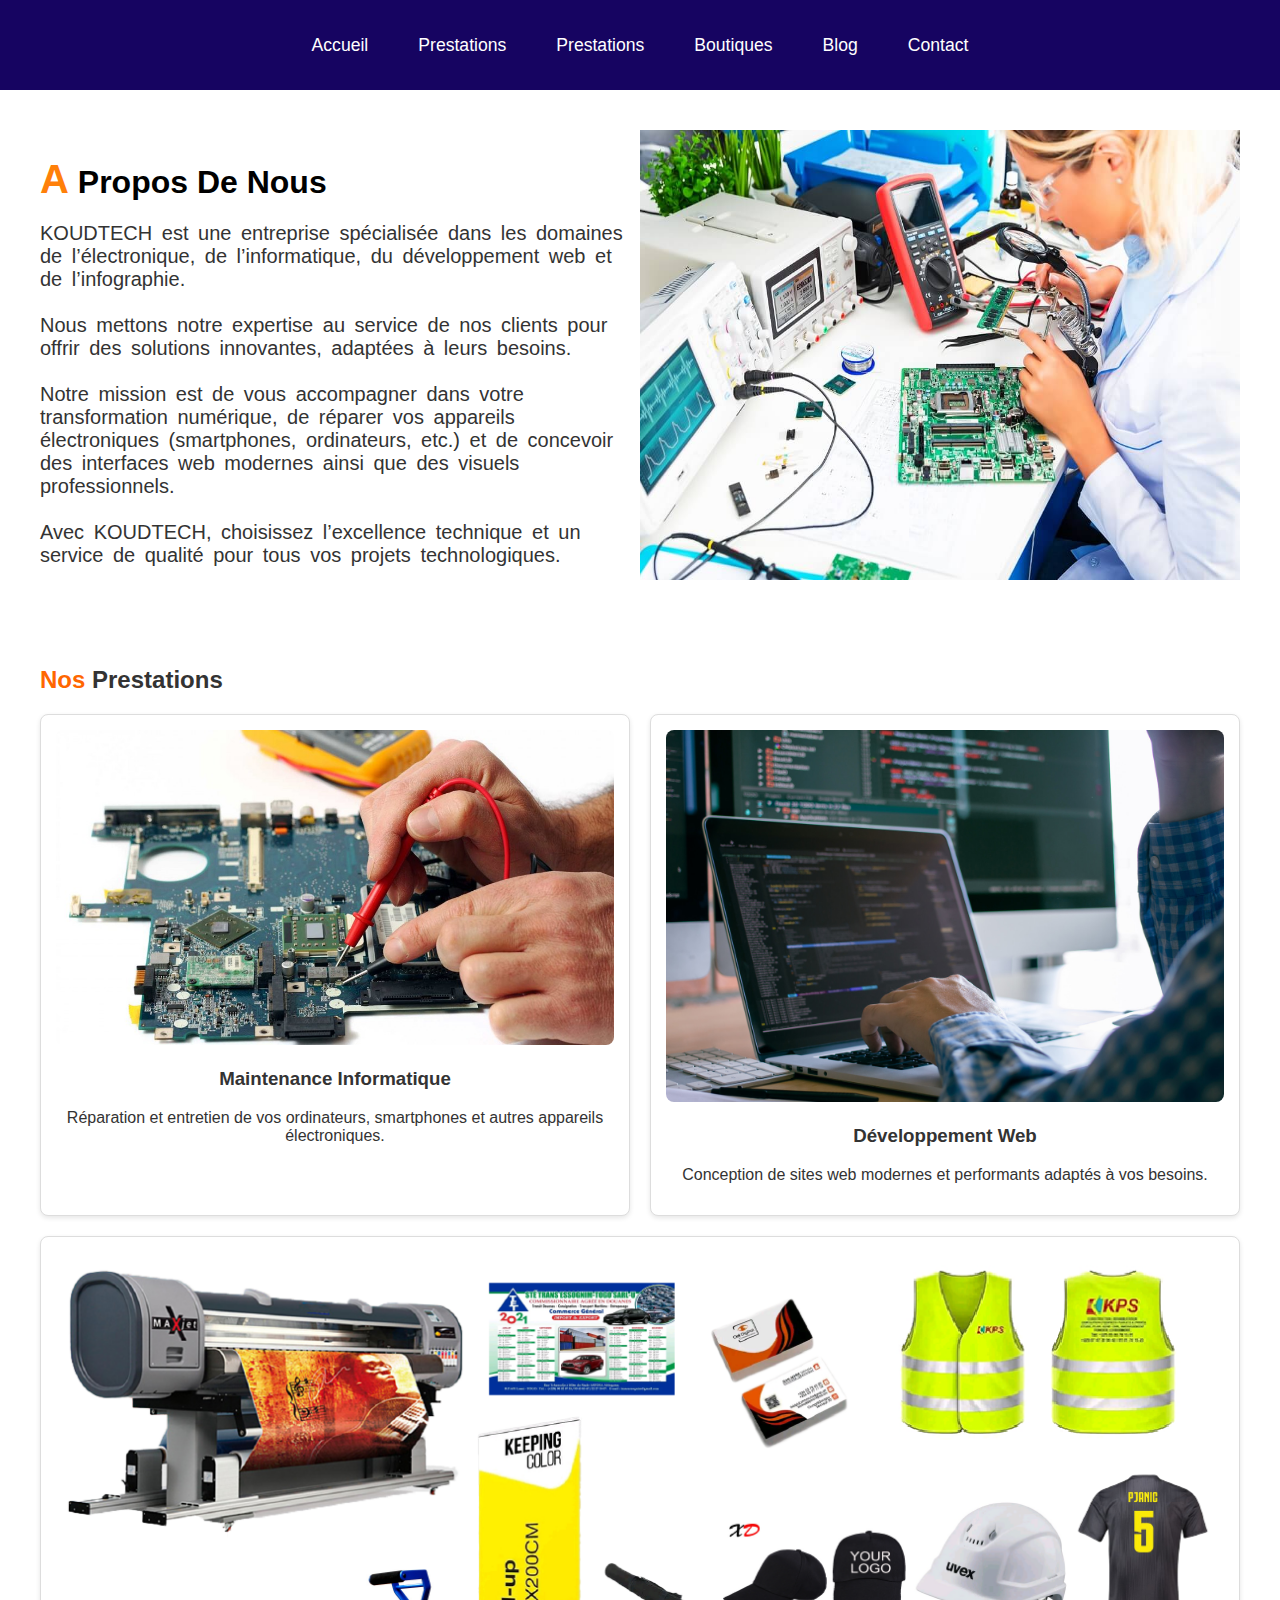
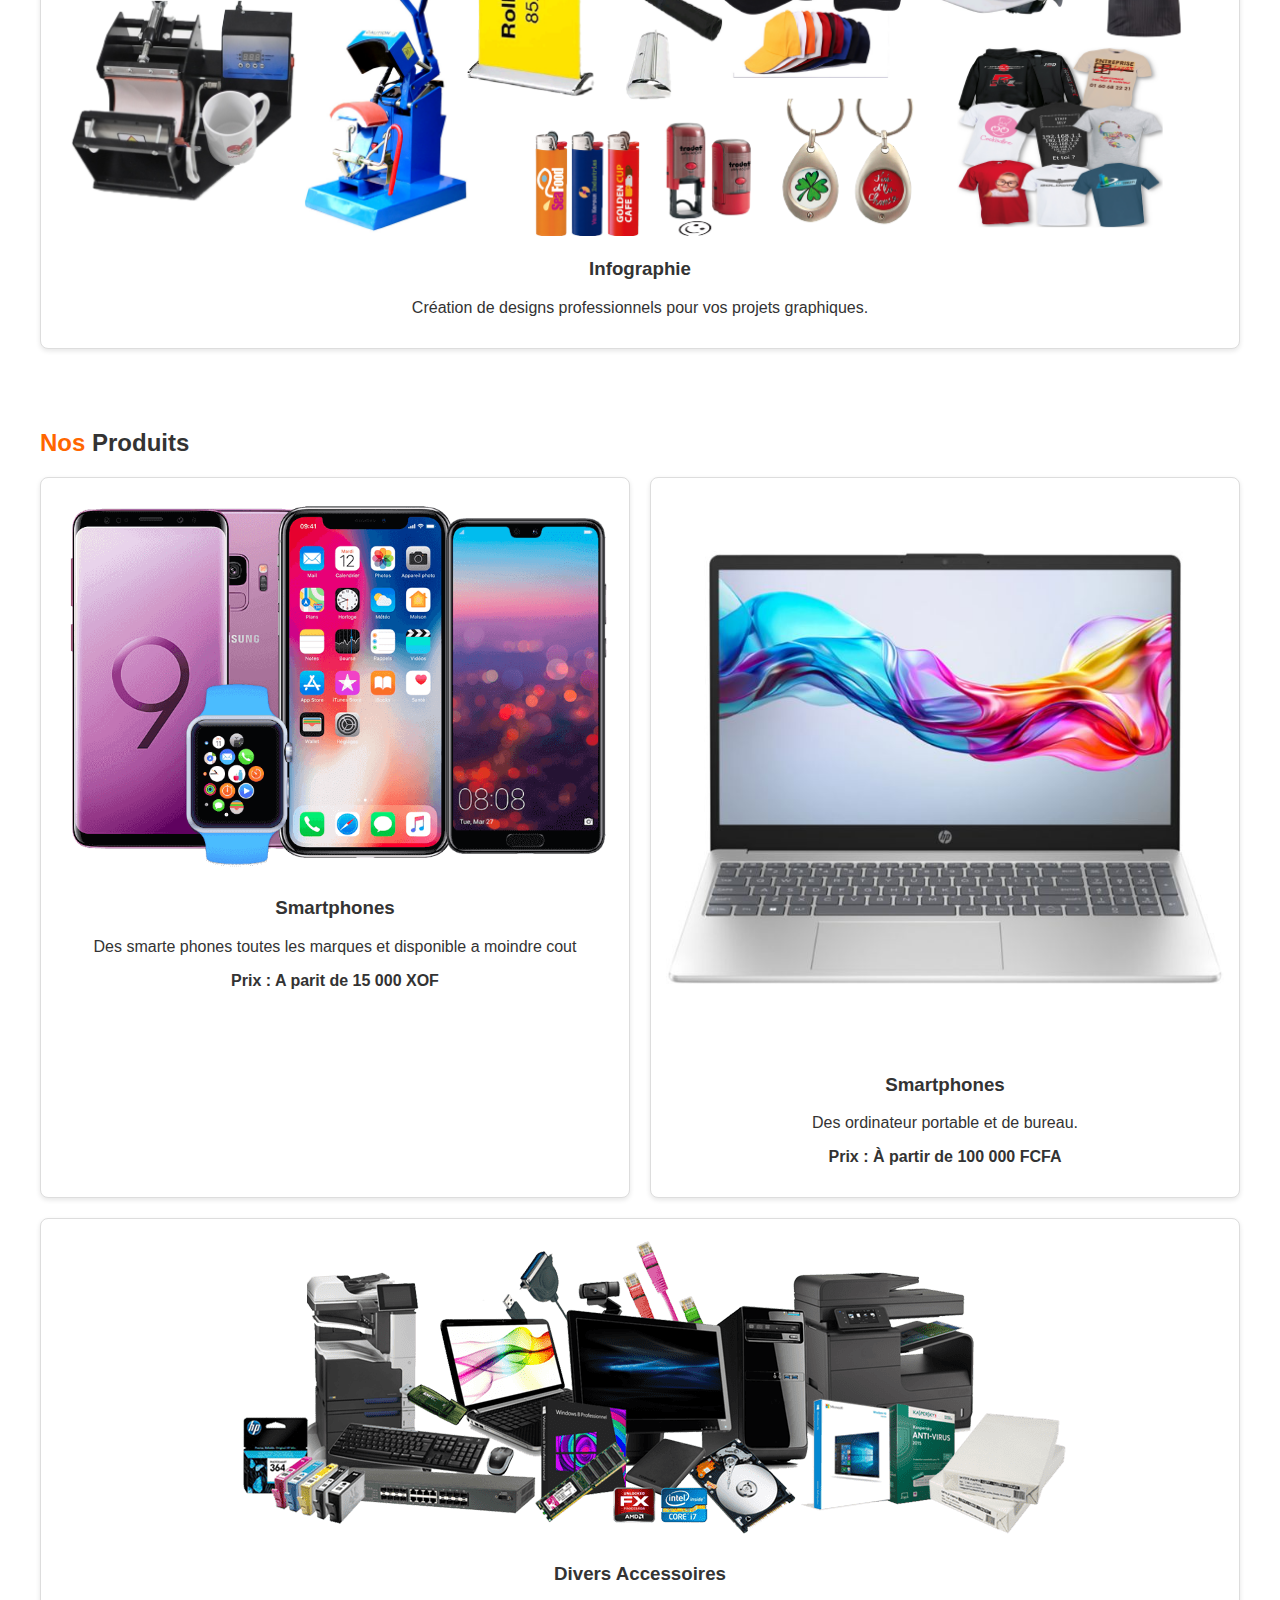
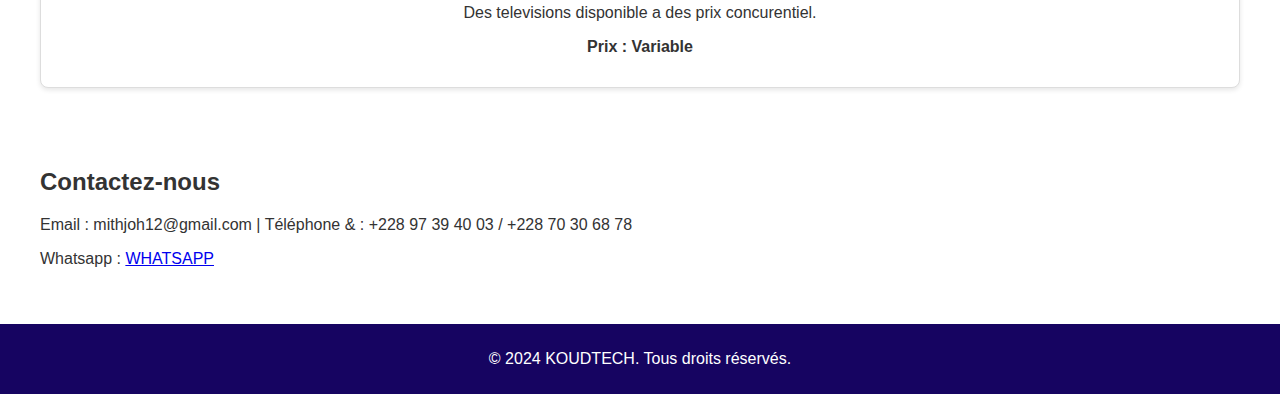
==== index.html @ c4b62dbb "Update index.html" ====
<!DOCTYPE html>
<html lang="en">
<head>
    <meta charset="UTF-8">
    <link href="https://cdnjs.cloudflare.com/ajax/libs/font-awesome/6.0.0-beta3/css/all.min.css" rel="stylesheet">

    <meta name="viewport" content="width=device-width, initial-scale=1.0">
    <title>KOUDTECH - Prestations et Produits</title>
    <link rel="stylesheet" href="styles/styleacceuil.css">
    <link rel="icon" type="image/x-icon" href="images/logo_Plan-de-travail-1.ico">
</head>
<body>
    <header>
<!--         <img src="images./logobl.ico" alt="Icône" width="130" height="45"> -->
         <!-- Menu burger -->
         <div class="burger" onclick="toggleMenu()">
            <div class="line"></div>
            <div class="line"></div>
            <div class="line"></div>
        </div>
        </div>
        <nav id="navbar">
            <ul>

                <li>   <a href="index.html">Accueil</a></li>
                 <li><a href="prestation.html">Prestations</a></li>
                 <li> <a href="prestation.html">Prestations</a></li>
                 <li> <a href="#">Boutiques</a></li>
                 <li><a href="#">Blog</a></li>
                 <li><a href="#">Contact</a></li>
            </ul>

        </nav>
    </header>
    <!-- <div id="bac">
        <img src="bigstock-Concept-Of-Programming-Coding-375861967-1024x576.jpg" alt="">
    </div> -->
    
    <section class="apropros"id="apropros">
        <div class="row">
            <div class="col50">
                <h2 class="titre-text"><span>A</span> Propos De Nous</h2>
                <p> KOUDTECH est une entreprise spécialisée dans les domaines de l’électronique, de l’informatique, du développement web et de l’infographie. <br> <br>Nous mettons notre expertise au service de nos clients pour offrir des solutions innovantes, adaptées à leurs besoins. <br> <br>

                    Notre mission est de vous accompagner dans votre transformation numérique, de réparer vos appareils électroniques (smartphones, ordinateurs, etc.) et de concevoir des interfaces web modernes ainsi que des visuels professionnels.
                    
                    <br><br>Avec KOUDTECH, choisissez l’excellence technique et un service de qualité pour tous vos projets technologiques.
                </p>
            </div>
            <div class="col50">
                <div class="img">
                    <img src="/images/AdobeStock_183227128_klein.jpg" alt="image">
                </div>
            </div>
        </div>
    </section>
    <section id="services">
        <h2> <span>Nos</span> Prestations</h2>
        <div class="services">
            <div class="service">
                <img src="/images/image_search_1576326651119.jpg" alt="Maintenance Informatique">
                <h3>Maintenance Informatique</h3>
                <p>Réparation et entretien de vos ordinateurs, smartphones et autres appareils électroniques.</p>
            </div>
            <div class="service">
                <img src="/images/developpeur-web.jpg" alt="Développement Web">
                <h3>Développement Web</h3>
                <p>Conception de sites web modernes et performants adaptés à vos besoins.</p>
            </div>
            <div class="service">
                <img src="/images/affkouam_Plan de travail 1.png" alt="Infographie">
                <h3>Infographie</h3>
                <p>Création de designs professionnels pour vos projets graphiques.</p>
            </div>
        </div>
    </section>

    <section id="products">
        <h2> <span>Nos </span>Produits</h2>
        <div class="products">
            <div class="product">
                <img src="/images/phonecom-smart.png" alt="Ordinateur Portable">
                <h3>Smartphones</h3>
                <p>Des smarte phones toutes les marques et disponible a moindre cout</p>
                <p><strong>Prix : A parit de 15 000 XOF</strong></p>
            </div>
            <div class="product">
                <img src="/images/pc-portable-hp-15-fd0095nk-i5-13e-gen-8go-512go-ssd-silver.jpg" alt="Smartphone">
                <h3>Smartphones</h3>
                <p>Des ordinateur portable et de bureau.</p>
                <p><strong>Prix : À partir de 100 000 FCFA</strong></p>
            </div>
            <div class="product">
                <img src="/images/Materiels-min.png" alt="Accessoires">
                <h3>Divers Accessoires</h3>
                <p>Des televisions disponible a des prix concurentiel.</p>
                <p><strong>Prix : Variable</strong></p>
            </div>
        </div>
    </section>

    <section id="contact">
        <h2>Contactez-nous</h2>
        <p>Email : mithjoh12@gmail.com | Téléphone &  : +228 97 39 40 03 / +228 70 30 68 78</p>
        <p>Whatsapp : <a href="https://wa.me/97394003">WHATSAPP</a></p>
    </section>

    <footer>
        <p>&copy; 2024 KOUDTECH. Tous droits réservés.</p>
    </footer>

    <script>

        function toggleMenu() {
            const navbar = document.getElementById('navbar');
            navbar.classList.toggle('active');
        }
    </script>
    
</body>
</html>
---- styles/styleacceuil.css ----
body {
    font-family: Arial, sans-serif;
    margin: 0;
    padding: 0;
    /* background-color: #ff4d00dc; */
    color: #333;
}
header{
    position:relative;
    top: 0px;
    left: 0px;
    width: 100vw;
    /* z-index: 1; */
    display: flex;
    justify-content: space-around;
    align-items: center;
    transition: 0.5s;
    background-color: #160461;
    /* background-color: #ff6600; */
    height: 10vh;
    /* margin-bottom: 100px; */



    /* background-color: rgba(30, 7, 36, 0.979); */
}

header h1 {
    margin: 0;
    font-size: 1.8em;
}


nav {
     text-align: center;
    padding: 10px 0;
}

nav a {
    color: rgb(255, 255, 255);
    text-decoration: none;
    margin: 0 15px;
    font-size: 1.1em;
}

nav a:hover {
    color: #ff6600; /* Orange vif */
}
section {
    padding: 20px;
    margin: 20px auto;
    max-width: 1200px;
}
.services, .products {
    display: flex;
    flex-wrap: wrap;
    gap: 20px;
}
.service, .product {
    flex: 1 1 calc(33.333% - 20px);
    background-color: white;
    border: 1px solid #ddd;
    border-radius: 8px;
    padding: 15px;
    text-align: center;
    box-shadow: 0 2px 5px rgba(0, 0, 0, 0.1);
}
.service img, .product img {
    max-width: 100%;
    height: auto;
    border-radius: 8px;
}
footer {
    background-color: #160461;
    color: white;
    text-align: center;
    padding: 10px 0;
}

span{
    color: #ff6600;
    
}


/* ------------------------------------ */
.row{
    position: relative;
    width: 100%;
    display: flex;
    
}
.row .col50{
    position: relative;
    width:  100vw;
    justify-content: center;
    align-items: center;
    
}
.row .col50 h2{
   margin-bottom: 20px;
}
.row .col50 p{
    word-spacing: 4px;
    font-size: 20px;
}
.titre-text{
    color: black;
    font-size: 2rem;
    font-weight: 300px;
    text-transform: capitalize;
}
.titre-text span{
    color:rgb(255, 128, 9);
    font-size: 2.5rem;
    font-weight: 700px;
}
.row .col50 img{
    height: 450px;
    width: 600px;
    position: relative;

}

.imbox img{
    height: 450px;
    width: 600px;
    position: relative;

}
.titre{
    display: flex;
    width: 100%;
    justify-content: center;
    align-items: center;
    flex-direction: column;
}


nav ul {
    display: flex;
    list-style: none;
    padding: 0;
    margin: 0;
}

nav ul li {
    margin: 0 10px;
}

nav ul li a {
    color: white;
    text-decoration: none;
}

.burger {
    display: none;
    flex-direction: column;
    cursor: pointer;
    gap: 5px;
}

.burger .line {
    width: 25px;
    height: 3px;
    background-color: white;
}

/* Responsive Styles */
@media (max-width: 768px) {
    nav ul {
        display: none;
        flex-direction: column;
        background-color: #160461;
        position: absolute;
        top: 50px;
        right: 0;
        width: 100%;
        padding: 10px 0;
    }

    nav.active ul {
        display: flex;
    }

    nav ul li {
        margin: 10px 0;
        text-align: center;
    }

    .burger {
        display: flex;
        justify-content: space-around;
    }
    section {
        padding: 20px;
        margin: 20px auto;
        max-width: 1200px;
    }
    .services, .products {
        display: grid;
        grid-row: row;
        gap: 20px;
    }
    .service, .product {
        flex: 1 1 calc(33.333% - 20px);
        background-color: white;
        border: 1px solid #ddd;
        border-radius: 8px;
        padding: 15px;
        text-align: center;
        box-shadow: 0 2px 5px rgba(0, 0, 0, 0.1);
    }
    
    .row{
        position: relative;
        width: 100%;
        display: grid;
        justify-content: space-between;
    }
    .row .col50{
        position: relative;
        width: 100vw;
        justify-content: space-around;
        align-items: center;
        
    }

    /* .row .col50 p{
        font-size: 15px;
    } */
    
    .img img{
        
            max-width: 80%;
            height: auto;
            border-radius: 8px;
        
    }
}
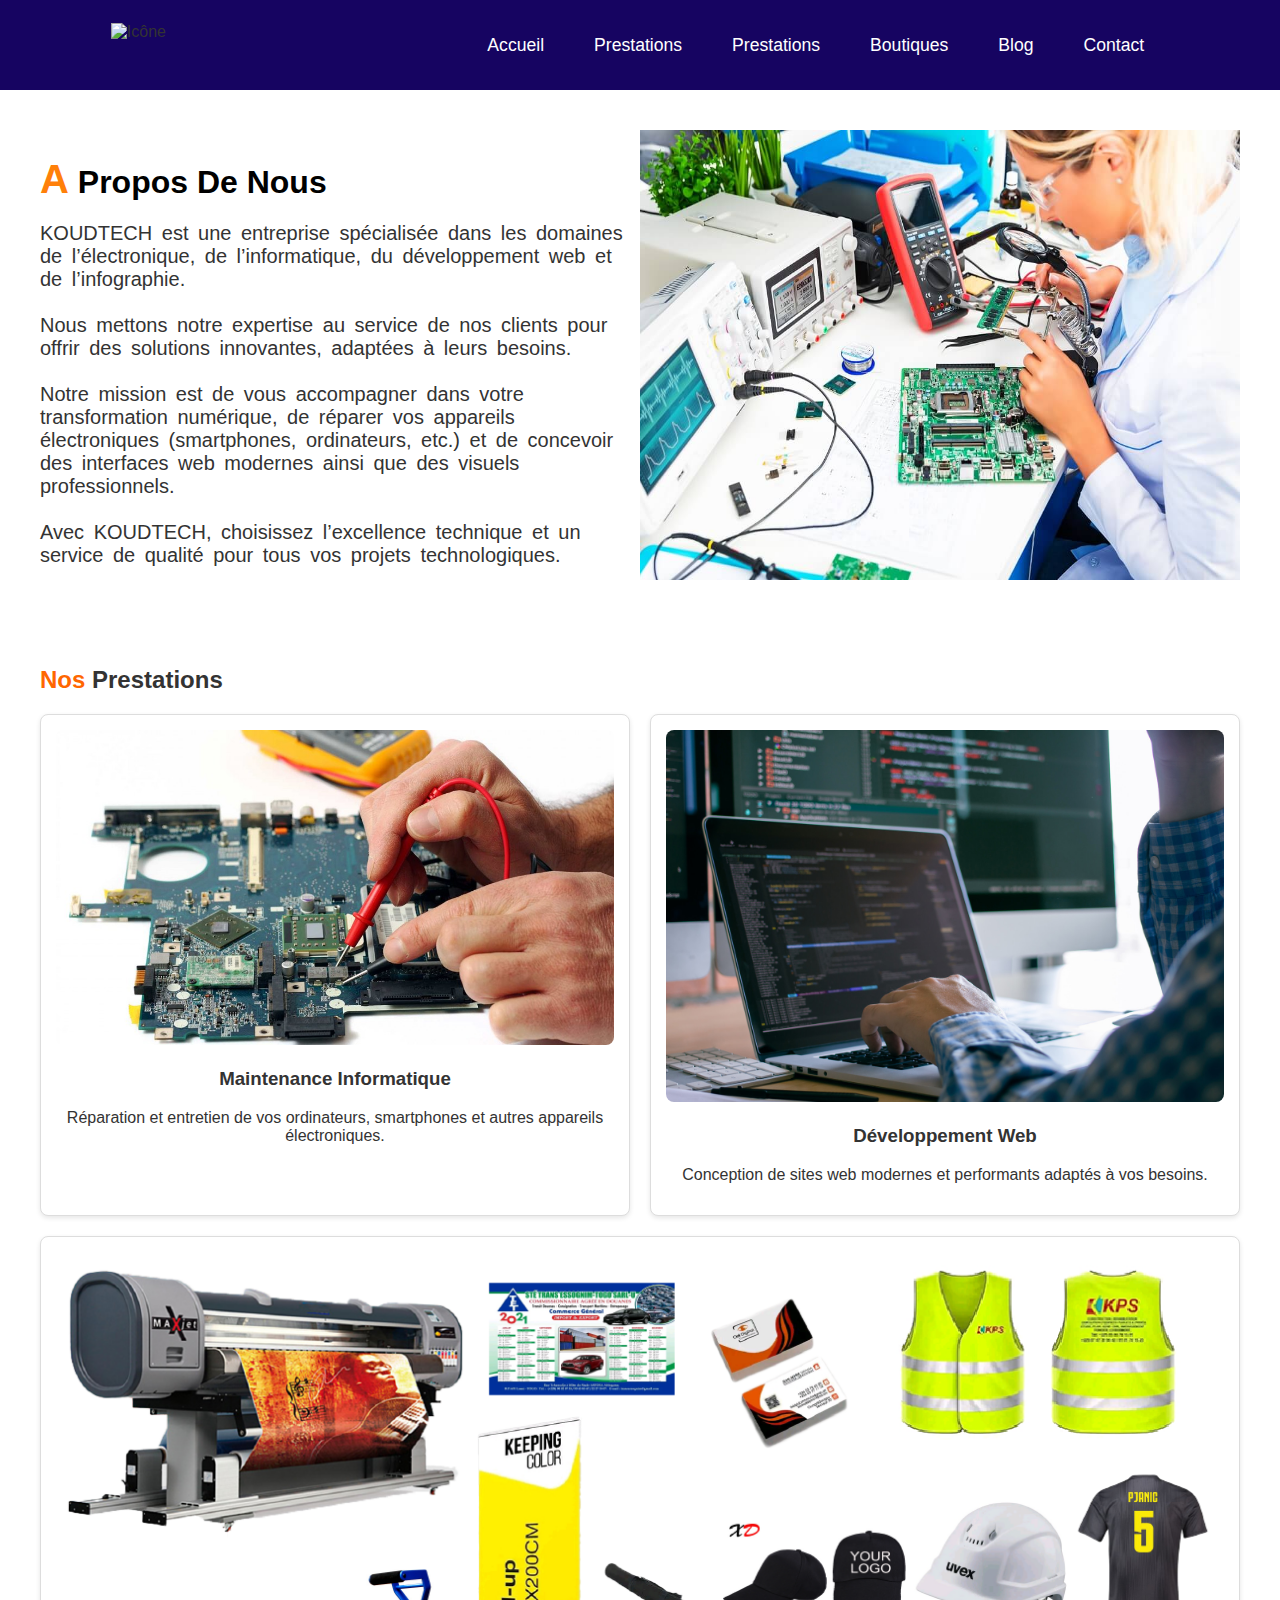
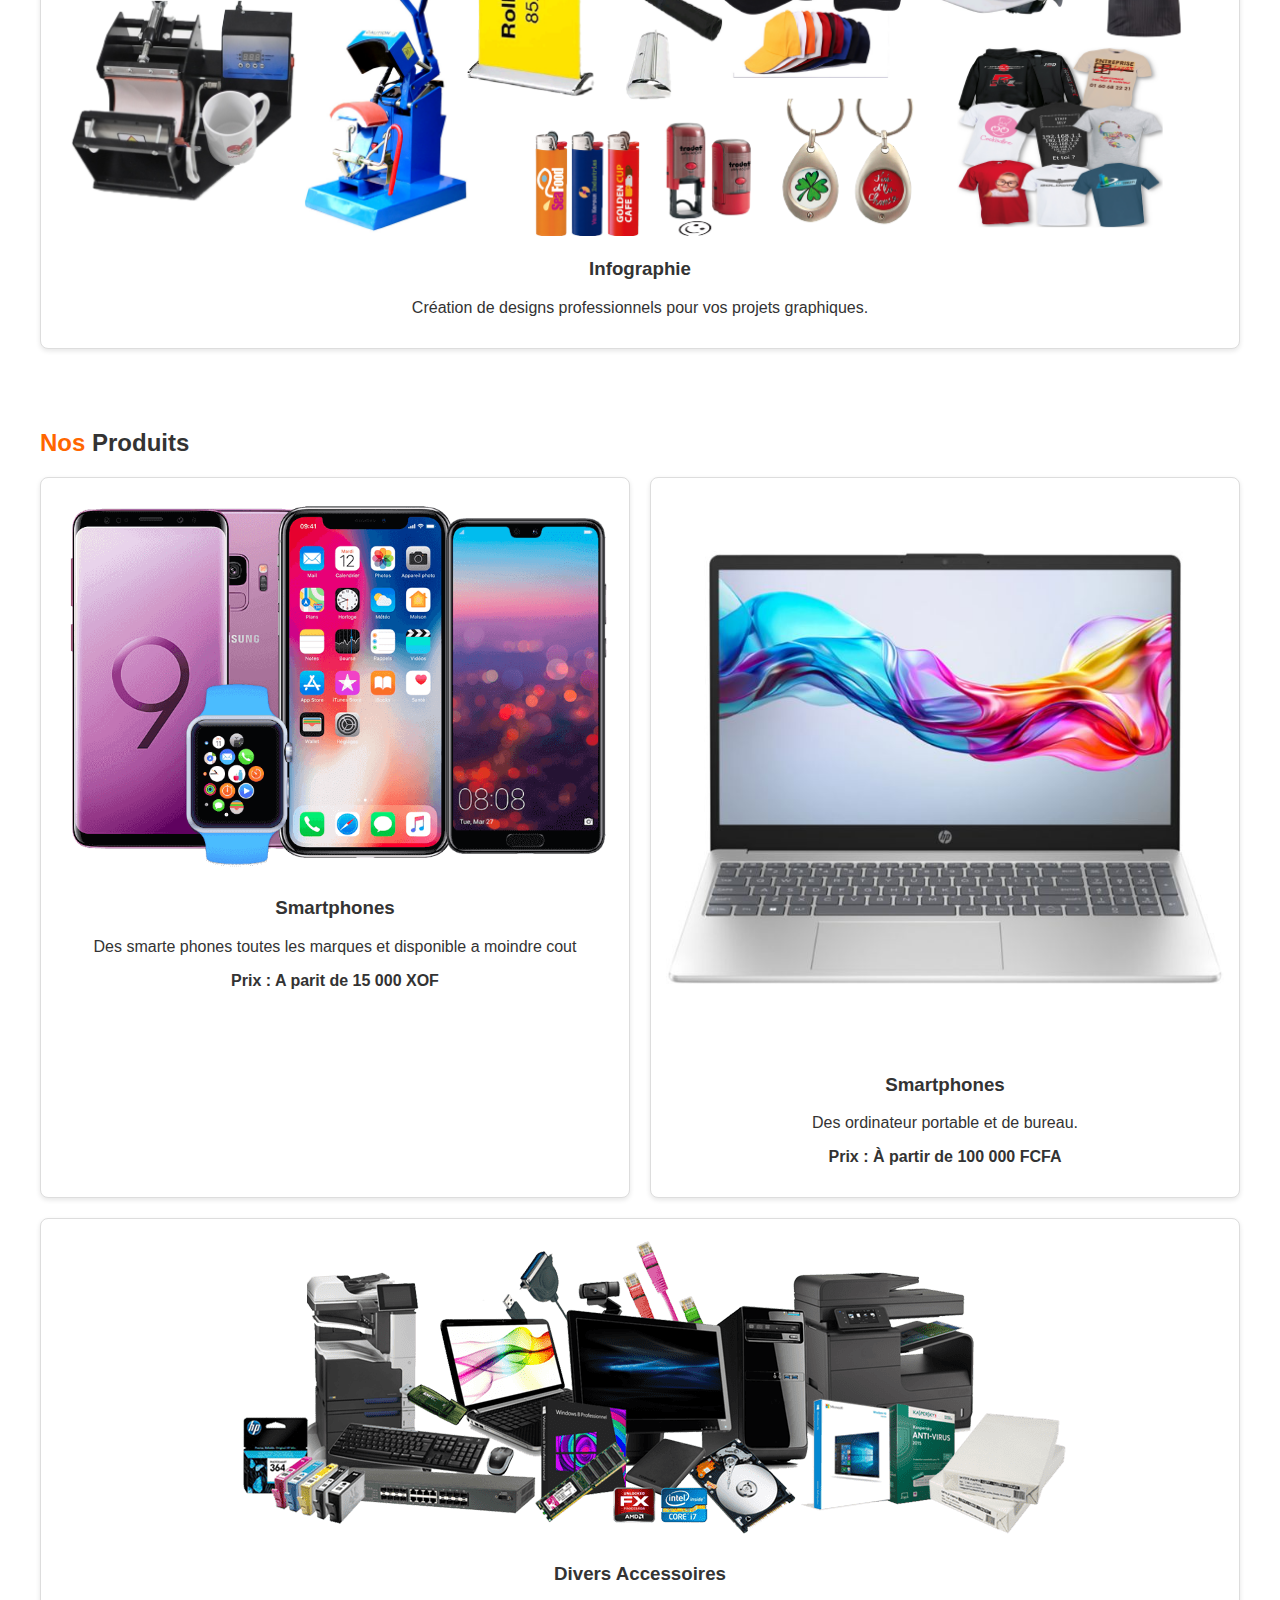
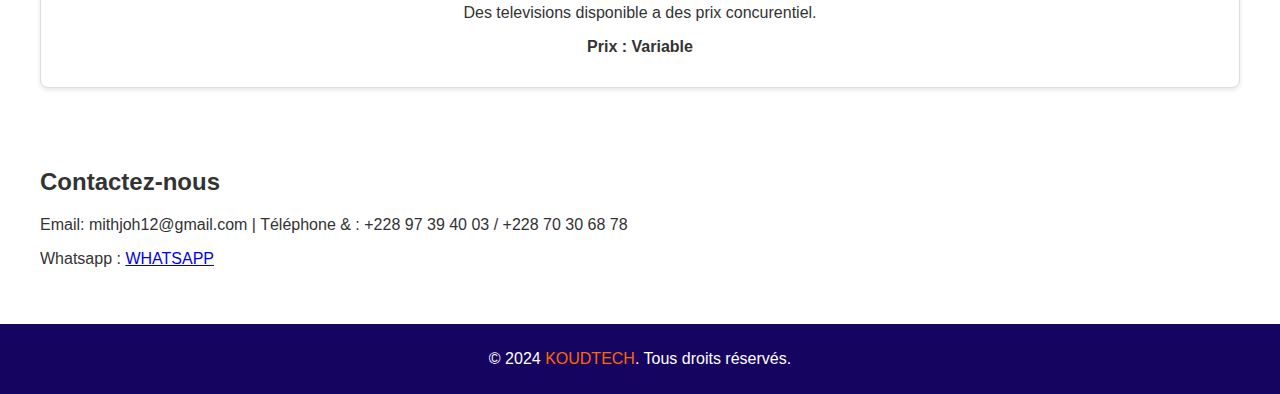
==== commit bc356324: "Add files via upload" ====
--- a/index.html
+++ b/index.html
@@ -7,11 +7,11 @@
     <meta name="viewport" content="width=device-width, initial-scale=1.0">
     <title>KOUDTECH - Prestations et Produits</title>
     <link rel="stylesheet" href="styles/styleacceuil.css">
-    <link rel="icon" type="image/x-icon" href="images/logo_Plan-de-travail-1.ico">
+    <link rel="icon" type="image/x-icon" href="images./logo_Plan-de-travail-1.ico">
 </head>
 <body>
     <header>
-<!--         <img src="images./logobl.ico" alt="Icône" width="130" height="45"> -->
+        <img src="images./logobl.ico" alt="Icône" width="130" height="45">
          <!-- Menu burger -->
          <div class="burger" onclick="toggleMenu()">
             <div class="line"></div>
@@ -21,8 +21,7 @@
         </div>
         <nav id="navbar">
             <ul>
-
-                <li>   <a href="index.html">Accueil</a></li>
+                 <li><a href="index.html">Accueil</a></li>
                  <li><a href="prestation.html">Prestations</a></li>
                  <li> <a href="prestation.html">Prestations</a></li>
                  <li> <a href="#">Boutiques</a></li>
@@ -49,7 +48,7 @@
             </div>
             <div class="col50">
                 <div class="img">
-                    <img src="/images/AdobeStock_183227128_klein.jpg" alt="image">
+                    <img src="images/AdobeStock_183227128_klein.jpg" alt="image">
                 </div>
             </div>
         </div>
@@ -58,17 +57,17 @@
         <h2> <span>Nos</span> Prestations</h2>
         <div class="services">
             <div class="service">
-                <img src="/images/image_search_1576326651119.jpg" alt="Maintenance Informatique">
+                <img src="images/image_search_1576326651119.jpg" alt="Maintenance Informatique">
                 <h3>Maintenance Informatique</h3>
                 <p>Réparation et entretien de vos ordinateurs, smartphones et autres appareils électroniques.</p>
             </div>
             <div class="service">
-                <img src="/images/developpeur-web.jpg" alt="Développement Web">
+                <img src="images/developpeur-web.jpg" alt="Développement Web">
                 <h3>Développement Web</h3>
                 <p>Conception de sites web modernes et performants adaptés à vos besoins.</p>
             </div>
             <div class="service">
-                <img src="/images/affkouam_Plan de travail 1.png" alt="Infographie">
+                <img src="images/affkouam_Plan de travail 1.png" alt="Infographie">
                 <h3>Infographie</h3>
                 <p>Création de designs professionnels pour vos projets graphiques.</p>
             </div>
@@ -79,19 +78,19 @@
         <h2> <span>Nos </span>Produits</h2>
         <div class="products">
             <div class="product">
-                <img src="/images/phonecom-smart.png" alt="Ordinateur Portable">
+                <img src="images/phonecom-smart.png" alt="Ordinateur Portable">
                 <h3>Smartphones</h3>
                 <p>Des smarte phones toutes les marques et disponible a moindre cout</p>
                 <p><strong>Prix : A parit de 15 000 XOF</strong></p>
             </div>
             <div class="product">
-                <img src="/images/pc-portable-hp-15-fd0095nk-i5-13e-gen-8go-512go-ssd-silver.jpg" alt="Smartphone">
+                <img src="images/pc-portable-hp-15-fd0095nk-i5-13e-gen-8go-512go-ssd-silver.jpg" alt="Smartphone">
                 <h3>Smartphones</h3>
                 <p>Des ordinateur portable et de bureau.</p>
                 <p><strong>Prix : À partir de 100 000 FCFA</strong></p>
             </div>
             <div class="product">
-                <img src="/images/Materiels-min.png" alt="Accessoires">
+                <img src="images/Materiels-min.png" alt="Accessoires">
                 <h3>Divers Accessoires</h3>
                 <p>Des televisions disponible a des prix concurentiel.</p>
                 <p><strong>Prix : Variable</strong></p>
@@ -101,12 +100,12 @@
 
     <section id="contact">
         <h2>Contactez-nous</h2>
-        <p>Email : mithjoh12@gmail.com | Téléphone &  : +228 97 39 40 03 / +228 70 30 68 78</p>
+        <p>Email: mithjoh12@gmail.com | Téléphone &  : +228 97 39 40 03 / +228 70 30 68 78</p>
         <p>Whatsapp : <a href="https://wa.me/97394003">WHATSAPP</a></p>
     </section>
 
     <footer>
-        <p>&copy; 2024 KOUDTECH. Tous droits réservés.</p>
+        <p>&copy; 2024 <span>KOUDTECH</span>. Tous droits réservés.</p>
     </footer>
 
     <script>
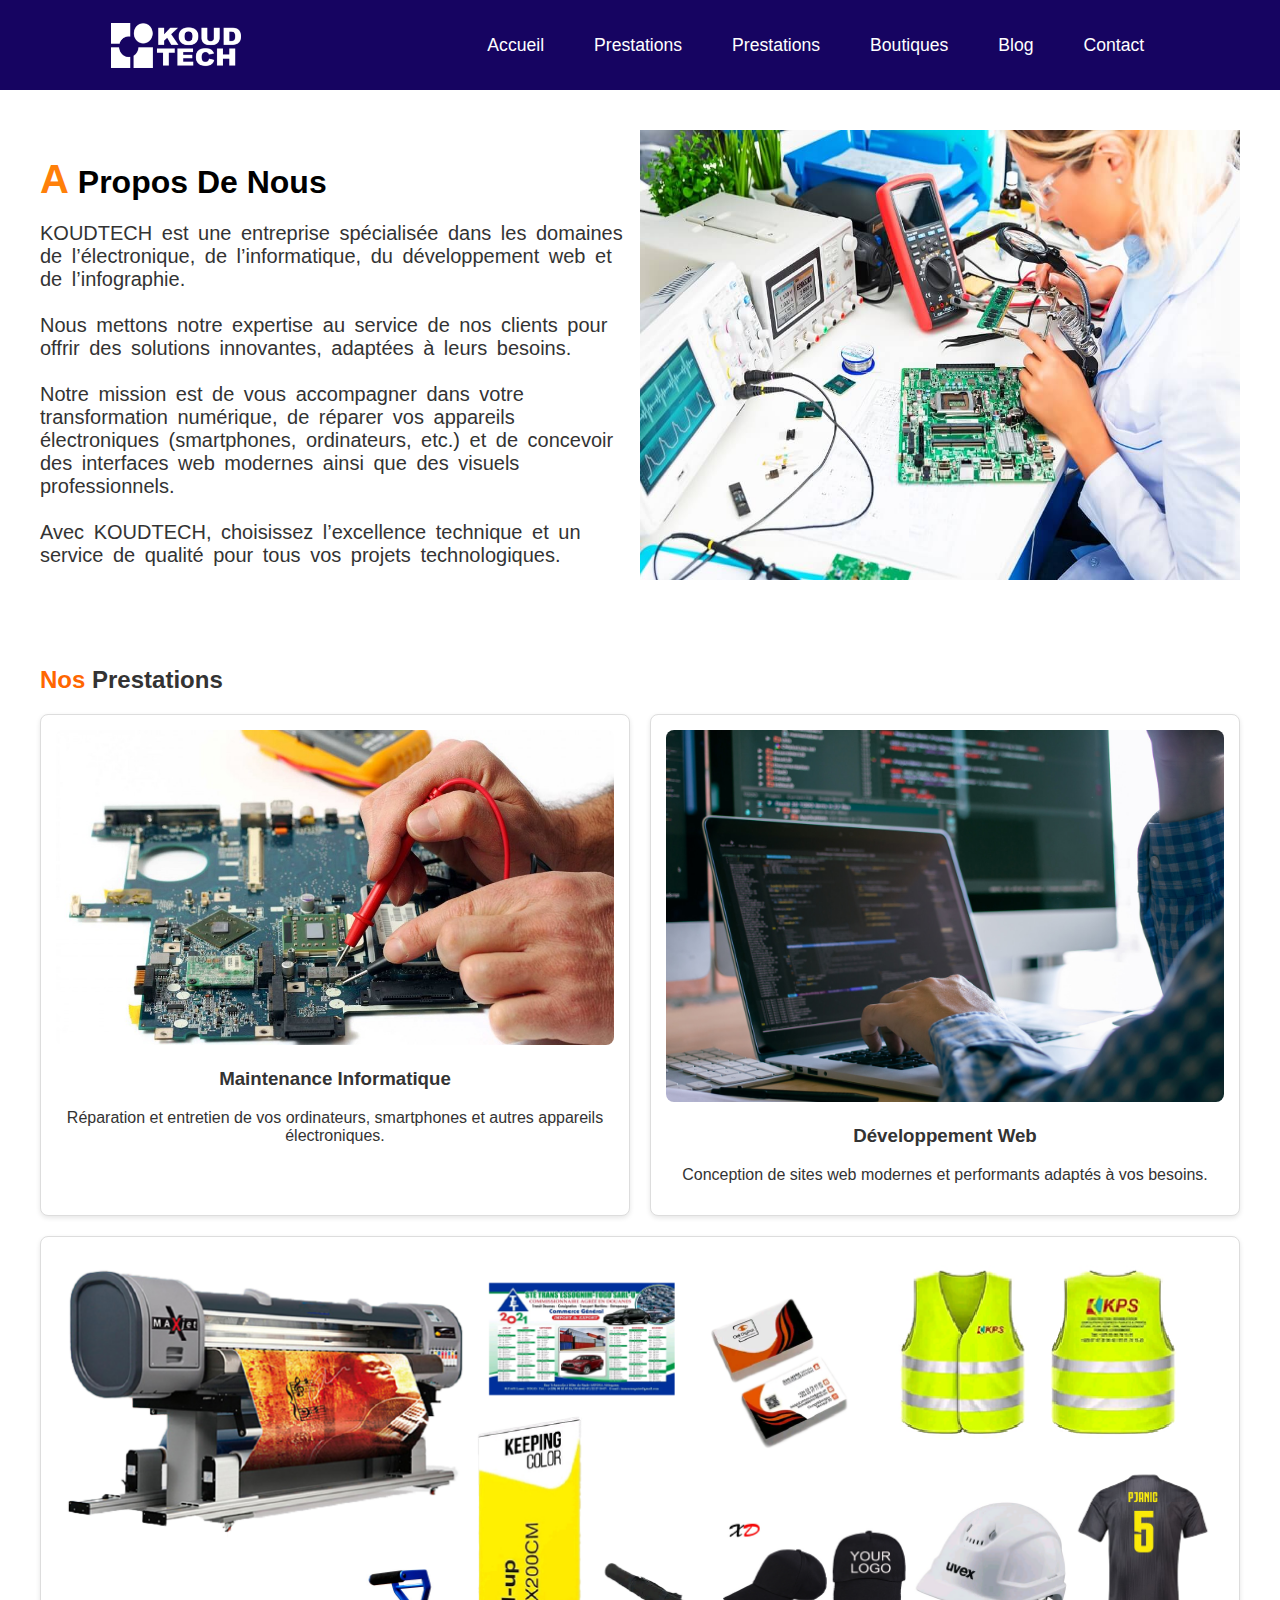
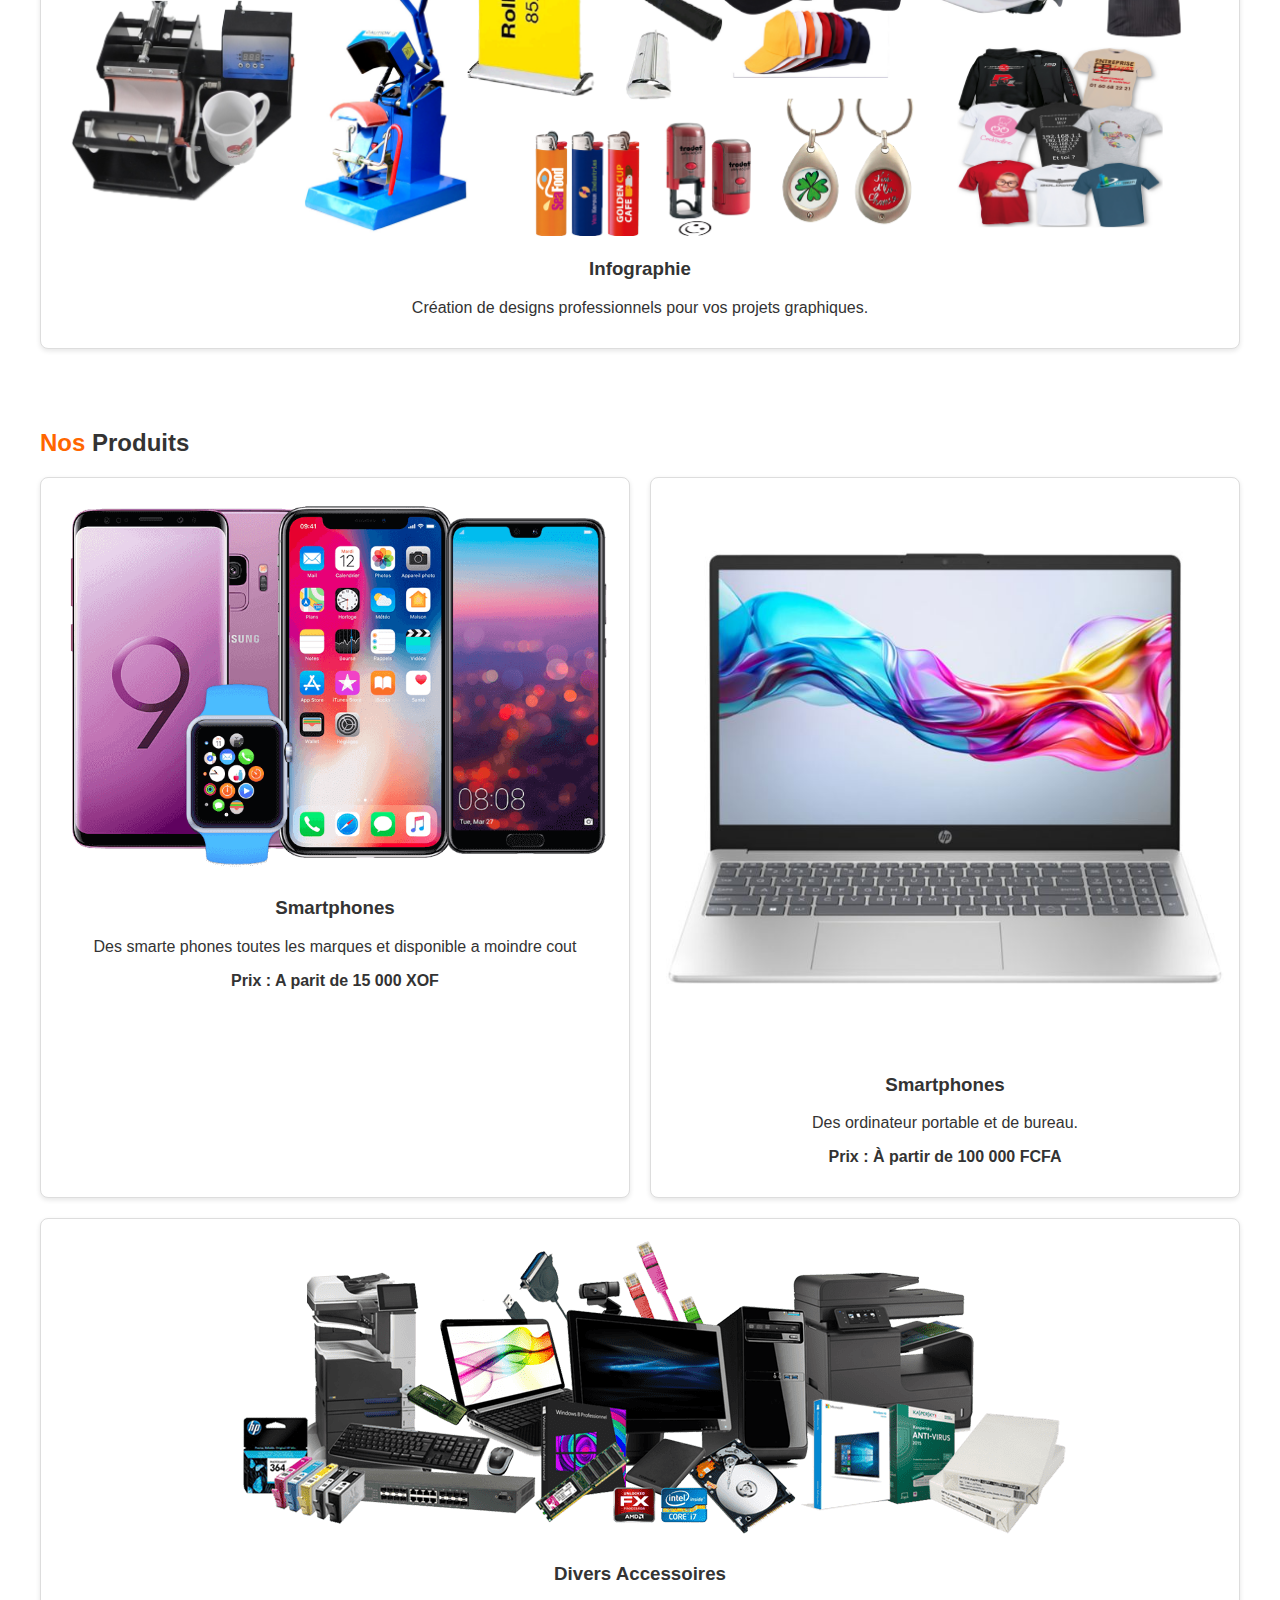
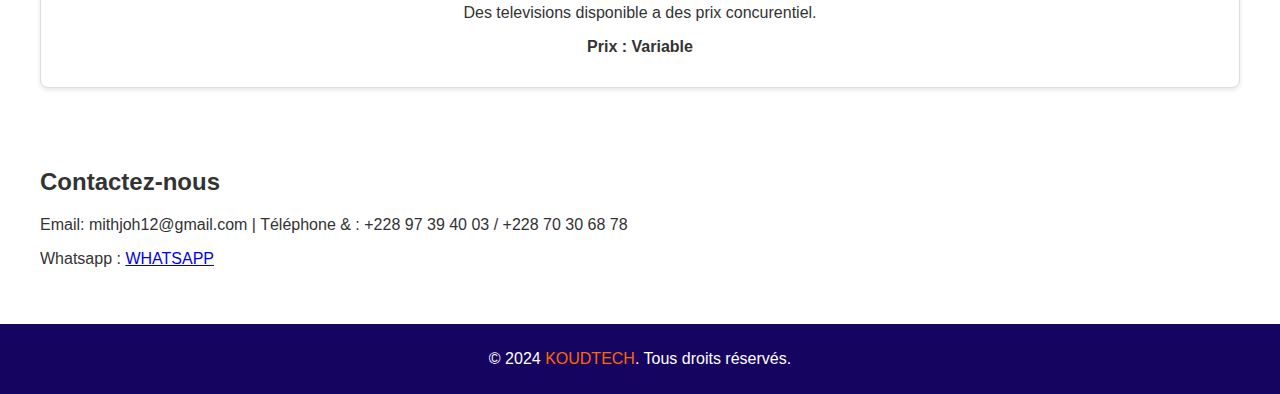
==== commit 4a817bb4: "Update index.html" ====
--- a/index.html
+++ b/index.html
@@ -7,11 +7,11 @@
     <meta name="viewport" content="width=device-width, initial-scale=1.0">
     <title>KOUDTECH - Prestations et Produits</title>
     <link rel="stylesheet" href="styles/styleacceuil.css">
-    <link rel="icon" type="image/x-icon" href="images./logo_Plan-de-travail-1.ico">
+    <link rel="icon" type="image/x-icon" href="images/logo_Plan-de-travail-1.ico">
 </head>
 <body>
     <header>
-        <img src="images./logobl.ico" alt="Icône" width="130" height="45">
+        <img src="images/logobl.ico" alt="Icône" width="130" height="45">
          <!-- Menu burger -->
          <div class="burger" onclick="toggleMenu()">
             <div class="line"></div>
